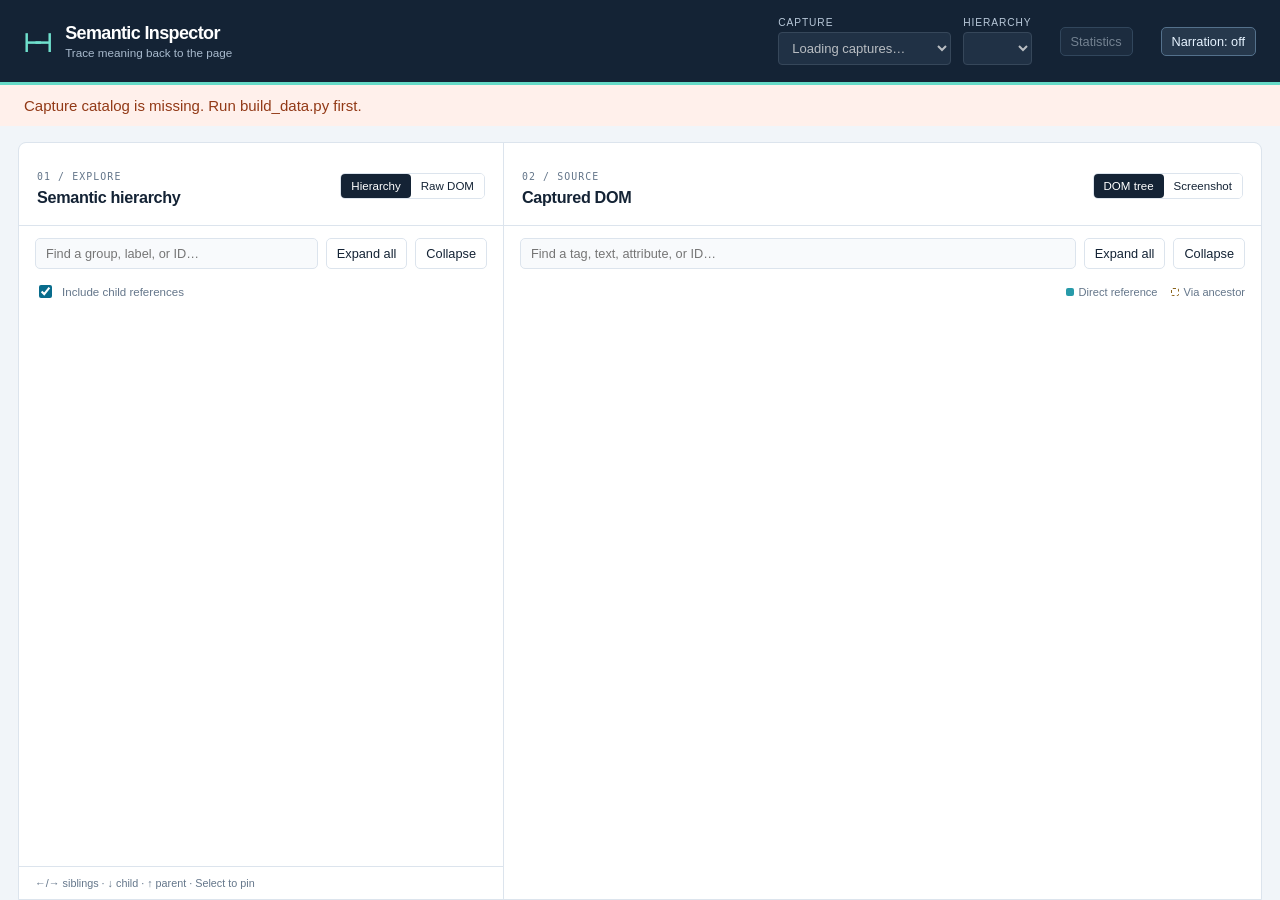
==== inspector/index.html @ 5fc7dd17 "Make the research prototype reproducible without publishing private captures Package the reusable ha" ====
<!doctype html>
<html lang="en">
<head>
  <meta charset="UTF-8">
  <meta name="viewport" content="width=device-width, initial-scale=1">
  <meta name="color-scheme" content="light">
  <title>Semantic Inspector</title>
  <link rel="icon" href="data:image/svg+xml,%3Csvg xmlns='http://www.w3.org/2000/svg' viewBox='0 0 32 32'%3E%3Crect width='32' height='32' rx='7' fill='%23142335'/%3E%3Cpath d='M8 8v16m0-8h16M24 8v16' stroke='%236fe0cd' stroke-width='3' fill='none'/%3E%3C/svg%3E">
  <link rel="stylesheet" href="style.css">
  <script type="module" src="app.mjs"></script>
</head>
<body>
  <header class="app-header">
    <div class="brand"><span class="brand-mark" aria-hidden="true">⊢⊣</span><div><h1>Semantic Inspector</h1><p>Trace meaning back to the page</p></div></div>
    <div class="dataset-controls">
      <label>Capture<select id="dataset" disabled><option>Loading captures…</option></select></label>
      <label>Hierarchy<select id="variant" disabled></select></label>
    </div>
    <button id="statistics-open" class="statistics-launch" aria-haspopup="dialog" aria-controls="statistics-dialog" disabled>Statistics</button>
    <button id="narration-toggle" class="statistics-launch" aria-pressed="false" title="Speak nodes as you navigate with arrow keys or select them">Narration: off</button>
  </header>
  <div id="load-error" class="error" role="alert" hidden></div>
  <main id="workspace" aria-busy="true">
    <section class="pane semantic-pane" aria-labelledby="semantic-title">
      <header class="pane-heading"><div><span class="eyebrow">01 / EXPLORE</span><h2 id="semantic-title">Semantic hierarchy</h2></div><div class="view-switch" role="group" aria-label="Left pane view"><button id="left-semantic-view" aria-pressed="true">Hierarchy</button><button id="left-raw-view" aria-pressed="false">Raw DOM</button></div></header>
      <div id="semantic-tools" class="pane-tools"><label class="search-label"><span class="sr-only">Find a hierarchy node</span><input id="semantic-search" type="search" placeholder="Find a group, label, or ID…" autocomplete="off"></label><button id="semantic-expand" title="Expand every hierarchy level">Expand all</button><button id="semantic-collapse" title="Collapse hierarchy">Collapse</button></div>
      <div id="raw-tools" class="pane-tools" hidden><label class="search-label"><span class="sr-only">Find a left DOM element</span><input id="raw-search" type="search" placeholder="Find a tag, text, attribute, or ID…" autocomplete="off"></label><button id="raw-expand" title="Expand every DOM level">Expand all</button><button id="raw-collapse" title="Collapse left DOM">Collapse</button></div>
      <label id="semantic-scope" class="scope-option"><input id="include-children" type="checkbox" aria-label="Include child references" checked> Include child references <span id="semantic-count" class="count"></span></label>
      <p id="raw-scope" class="scope-option" hidden></p>
      <div id="semantic-tree" class="tree" role="tree" aria-label="Semantic hierarchy" aria-describedby="tree-help"></div>
      <div id="raw-tree" class="tree dom-tree" role="tree" aria-label="Left raw DOM" aria-describedby="tree-help" hidden></div>
      <p id="tree-help" class="pane-caption">←/→ siblings · ↓ child · ↑ parent · Select to pin</p>
    </section>
    <section class="pane dom-pane" aria-labelledby="dom-title">
      <header class="pane-heading"><div><span class="eyebrow">02 / SOURCE</span><h2 id="dom-title">Captured DOM</h2></div><div class="view-switch" role="group" aria-label="Source view"><button id="dom-view" aria-pressed="true">DOM tree</button><button id="screenshot-view" aria-pressed="false">Screenshot</button></div></header>
      <div id="dom-tools" class="pane-tools"><label class="search-label"><span class="sr-only">Find a DOM element</span><input id="dom-search" type="search" placeholder="Find a tag, text, attribute, or ID…" autocomplete="off"></label><button id="dom-expand" title="Expand every DOM level">Expand all</button><button id="dom-collapse" title="Collapse DOM">Collapse</button></div>
      <div class="source-context"><span id="dom-count"></span><span class="legend"><i></i> Direct reference <i class="ancestor-dot"></i> Via ancestor</span></div>
      <div id="dom-tree" class="tree dom-tree" role="tree" aria-label="Captured DOM"></div>
      <div id="screenshot-panel" class="screenshot-panel" hidden><p id="screenshot-note"></p><div class="screenshot-stage"><img id="screenshot" alt="Captured page viewport"><div id="overlays" aria-label="Linked element bounds"></div></div><p class="pane-caption">Bounds come from the saved capture. Elements below this viewport remain available in the DOM tree.</p></div>
    </section>
  </main>
  <footer class="selection-detail" aria-label="Selected relationship" hidden>
    <div class="selection-top"><span id="selection-type" class="eyebrow">SELECT A NODE</span><span id="match-count"></span><button id="clear-selection" disabled>Clear selection</button></div>
    <div class="detail-grid"><div><h3 id="selection-title">Follow the connection</h3><p id="selection-summary">Choose a group on the left or an element on the right. Both panes highlight their relationship.</p></div><div id="source-detail"><code id="source-path"></code><p id="source-attributes"></p><p id="selection-note"></p></div></div>
    <p id="selection-navigation" class="selection-navigation" hidden></p>
  </footer>
  <dialog id="statistics-dialog" aria-labelledby="statistics-title">
    <div class="statistics-heading"><div><span class="eyebrow">STRUCTURE &amp; NAVIGATION</span><h2 id="statistics-title">Capture statistics</h2><p id="statistics-capture"></p></div><button id="statistics-close" aria-label="Close statistics">Close</button></div>
    <div id="statistics-summary" class="statistics-summary"></div>
    <p class="statistics-caveat">Tree-size reduction is measured against raw DOM elements, not a screen-reader accessibility tree. Navigation figures below are models, not measured user performance.</p>
    <h3>Reaching the same targets</h3>
    <p id="statistics-coverage" class="statistics-explanation"></p>
    <div class="statistics-table-wrap"><table class="statistics-table"><thead><tr><th>Navigation model</th><th>Median</th><th>90th percentile</th><th>Mean</th></tr></thead><tbody id="statistics-navigation"></tbody></table></div>
    <p class="statistics-explanation">Hierarchy: enter groups and pass earlier siblings. Quick navigation: an optimistic choice of next-type keys or heading keys followed by next-type keys. Target scan: source-order target stops, not screen-reader lines or Tab presses.</p>
    <details class="statistics-method"><summary>Assumptions and limitations</summary><ul id="statistics-assumptions"></ul><p>Screen readers also offer search, filtered element lists, landmarks, and other shortcuts that can outperform these models. See the <a href="https://download.nvaccess.org/releases/stable/documentation/en/userGuide.html#SingleLetterNavigation" target="_blank" rel="noopener noreferrer">NVDA navigation guide</a>. No screen-reader timing or blind-user study has been performed.</p></details>
    <div class="statistics-target-heading"><h3>Individual destinations</h3><button id="statistics-all-targets">Show all targets</button></div>
    <p id="statistics-target-note" class="statistics-explanation"></p>
    <div class="statistics-table-wrap"><table class="statistics-table targets-table"><thead><tr><th>Source target</th><th>Hierarchy steps</th><th>Quick-nav keys</th><th>Target-scan stops</th></tr></thead><tbody id="statistics-targets"></tbody></table></div>
  </dialog>
  <div id="announcement" class="sr-only" role="status" aria-live="polite" aria-atomic="true"></div>
</body>
</html>
---- inspector/style.css ----
:root{--ink:#142335;--muted:#64768a;--line:#dce4ed;--paper:#f1f5f9;--blue:#086c8c;--match:#def4f5;--match-border:#279aa9;--context:#edf3f8;--amber:#8b651d;--mono:ui-monospace,"SFMono-Regular",Consolas,monospace;font-family:"Avenir Next","Segoe UI",sans-serif;color:var(--ink);background:var(--paper);font-size:15px}
*{box-sizing:border-box}body{margin:0;height:100dvh;display:flex;flex-direction:column;min-width:320px}button,input,select{font:inherit}button,select{cursor:pointer}button{border:1px solid var(--line);border-radius:5px;padding:6px 10px;background:white;color:var(--ink);font-size:.85rem}button:hover{background:var(--context)}button:disabled{opacity:.45;cursor:default}:focus-visible{outline:3px solid #1b91d0;outline-offset:2px}input,select{min-width:0}h1,h2,h3,p{margin:0}button[hidden],[hidden]{display:none!important}.app-header{background:var(--ink);color:white;display:flex;gap:28px;align-items:center;padding:17px 24px;flex:none;border-bottom:3px solid #66dac7}.brand{display:flex;gap:13px;align-items:center;flex:none}.brand-mark{font-family:var(--mono);color:#6fe0cd;font-size:2rem;letter-spacing:-8px;padding-right:8px}.brand h1{font-size:1.2rem;letter-spacing:-.035em;font-weight:600}.brand p{font-size:.78rem;color:#a8bacd;margin-top:2px}.dataset-controls{display:flex;gap:12px;margin-left:auto;min-width:0}.dataset-controls label{display:flex;flex-direction:column;font-size:.68rem;text-transform:uppercase;letter-spacing:.09em;color:#b9c9da;gap:4px}.dataset-controls select{background:#26384c;color:white;border:1px solid #45576a;border-radius:4px;padding:7px 28px 7px 9px;max-width:270px;font-size:.87rem;text-transform:none;letter-spacing:0}.local-label{font-family:var(--mono);font-size:.65rem;color:#8da3bb;white-space:nowrap}main{display:grid;grid-template-columns:minmax(280px,39fr) minmax(340px,61fr);flex:1;min-height:0;gap:1px;background:var(--line);margin:16px 18px 0;border:1px solid var(--line);border-radius:8px 8px 0 0;overflow:hidden}.pane{min-width:0;min-height:0;display:flex;flex-direction:column;background:white}.pane-heading{display:flex;align-items:center;justify-content:space-between;gap:10px;padding:17px 18px 13px;border-bottom:1px solid var(--line);min-height:83px}.eyebrow{font-family:var(--mono);font-size:.66rem;letter-spacing:.11em;color:var(--muted)}h2{font-size:1.08rem;font-weight:600;letter-spacing:-.02em;margin-top:5px}.count{font: .72rem var(--mono);color:var(--muted)}.pane-tools{display:flex;gap:8px;padding:12px 16px 8px}.search-label{flex:1;min-width:0}.search-label input{width:100%;border:1px solid var(--line);border-radius:5px;background:#f8fafc;padding:7px 10px;font-size:.85rem}.scope-option{display:flex;gap:7px;align-items:center;font-size:.77rem;color:var(--muted);padding:4px 16px 10px;min-height:35px}.scope-option input{accent-color:var(--blue)}.source-context{font-size:.74rem;color:var(--muted);display:flex;justify-content:space-between;gap:10px;padding:4px 16px 10px;min-height:35px}.legend{display:flex;align-items:center;gap:5px;flex-wrap:wrap}.legend i{display:inline-block;width:8px;height:8px;background:var(--match-border);border-radius:2px}.legend .ancestor-dot{background:transparent;border:1px dashed var(--amber);margin-left:8px}.tree{flex:1;min-height:0;overflow:auto;padding:5px 8px 24px;scroll-padding:40px}.tree-row{position:relative;display:flex;align-items:flex-start;gap:5px;min-height:32px;padding:6px 8px 6px calc(8px + var(--depth)*15px);border:1px solid transparent;border-radius:4px;font-size:.86rem;cursor:pointer;overflow-wrap:anywhere;line-height:1.35}.tree-row:hover{background:#f0f6fb}.tree-row.selected{box-shadow:inset 3px 0 0 var(--blue)}.tree-row.match{background:var(--match);border-color:#8fd0d6}.tree-row.context{background:var(--context)}.tree-row.via{border:1px dashed var(--amber);background:#fff7e8}.tree-row.preview{border-color:var(--blue);background:#e5f6ff}.expander{border:0;background:transparent;padding:0;width:15px;flex:none;line-height:19px;color:#687d92;font-family:var(--mono);font-size:13px}.node-kind{font: .62rem var(--mono);flex:none;color:#5e8399;border:1px solid #ccdae5;padding:1px 3px;border-radius:3px;margin-top:1px}.node-kind.group{color:#166e79;border-color:#9bc8ca}.row-label{min-width:0;flex:1}.row-id{font:.66rem var(--mono);color:#7c8c9f;flex:none;max-width:95px;overflow:hidden;text-overflow:ellipsis;white-space:nowrap;margin-top:3px}.dom-tree .tree-row{font: .78rem/1.45 var(--mono);white-space:nowrap;min-width:max-content;padding-right:14px}.dom-tree .row-label{flex:none;display:flex;gap:7px}.dom-tag{color:#075e91}.dom-identity{color:#9a5a23;max-width:160px;overflow:hidden;text-overflow:ellipsis}.dom-text{color:#627286;max-width:240px;overflow:hidden;text-overflow:ellipsis}.dom-tree .row-id{margin-left:8px;max-width:none}.view-switch{display:flex;border:1px solid var(--line);border-radius:5px;flex:none}.view-switch button{border:0;border-radius:4px;font-size:.77rem}.view-switch button[aria-pressed=true]{background:var(--ink);color:white}.pane-caption{font-size:.72rem;color:var(--muted);padding:10px 16px;border-top:1px solid var(--line)}.selection-detail{margin:0 18px 16px;background:white;border:1px solid var(--line);border-top:2px solid #a8ccd2;border-radius:0 0 8px 8px;flex:none;padding:12px 18px;max-height:29vh;overflow:auto}.selection-top{display:flex;align-items:center;gap:14px}.selection-top #match-count{font-size:.76rem;color:var(--blue)}.selection-top button{margin-left:auto;font-size:.73rem;padding:4px 8px}.detail-grid{display:grid;grid-template-columns:39fr 61fr;gap:25px;margin-top:6px;min-width:0}.detail-grid>div{min-width:0}h3{font-size:.93rem;font-weight:600}.detail-grid p{font-size:.79rem;color:var(--muted);line-height:1.5;margin-top:4px}.detail-grid code{font:.73rem/1.5 var(--mono);display:block;white-space:pre-wrap;overflow-wrap:anywhere;color:var(--blue)}#source-attributes{font-family:var(--mono);color:#5b6472}#selection-note{color:var(--amber)}.screenshot-panel{flex:1;min-height:0;overflow:auto;background:#e8edf3;padding:16px}.screenshot-panel>p:first-child{font-size:.78rem;margin-bottom:12px;color:#506477}.screenshot-stage{position:relative;width:100%;background:white;box-shadow:0 4px 20px #14233514}.screenshot-stage img{width:100%;display:block}.screenshot-stage #overlays{position:absolute;inset:0;pointer-events:none}.bound{position:absolute;background:#15a2c619;border:2px solid #0694b7;pointer-events:auto;border-radius:2px;min-width:0;min-height:0;padding:0}.bound:hover,.bound:focus-visible{background:#0b94b944;border-color:#063e75}.screenshot-panel .pane-caption{padding-inline:0}.error{padding:12px 24px;background:#fff0eb;color:#923916}.empty{padding:30px 20px;color:var(--muted);font-size:.85rem}.sr-only{position:absolute;width:1px;height:1px;padding:0;margin:-1px;overflow:hidden;clip:rect(0,0,0,0);white-space:nowrap;border:0}
@media(max-width:1000px){.local-label{display:none}.app-header{gap:12px;padding:14px 18px}.dataset-controls select{max-width:210px}.pane-heading{padding:13px}.legend{display:none}.row-id{display:none}.dom-tree .row-id{display:block}}@media(max-width:720px){body{height:auto;min-height:100dvh}.app-header{flex-wrap:wrap}.dataset-controls{margin:0;width:100%}.dataset-controls label{flex:1}.dataset-controls select{max-width:100%;width:100%}main{display:flex;flex-direction:column;margin:10px 10px 0;flex:none}.pane{height:48vh;min-height:280px}.semantic-pane{border-bottom:2px solid var(--line)}.selection-detail{margin:0 10px 10px;max-height:none}.detail-grid{grid-template-columns:1fr;gap:8px}.selection-top{flex-wrap:wrap;gap:8px}.pane-heading{min-height:70px}.dom-tree .tree-row{font-size:.76rem}}
@media(prefers-reduced-motion:no-preference){.tree-row{transition:background-color .09s,border-color .09s}}
.statistics-launch{background:#26384c;color:#e6f3ff;border-color:#54718c;white-space:nowrap}.statistics-launch:hover{background:#36516d}.selection-navigation{font-size:.73rem;color:var(--blue);margin-top:7px}.statistics-heading{display:flex;justify-content:space-between;gap:16px;align-items:flex-start;margin-bottom:20px}.statistics-heading p{color:var(--muted);font-size:.85rem;margin-top:5px}#statistics-dialog{width:min(940px,calc(100vw - 32px));max-height:88dvh;border:1px solid var(--line);border-radius:10px;padding:24px;color:var(--ink);box-shadow:0 20px 80px #10233844}#statistics-dialog::backdrop{background:#12223888}.statistics-summary{display:grid;grid-template-columns:repeat(3,minmax(0,1fr));gap:12px}.statistics-card{padding:15px;background:var(--paper);border-radius:6px}.statistics-card>span{font-size:.77rem;color:var(--muted)}.statistics-card>strong{display:block;font-size:1.65rem;font-weight:600;margin:5px 0;font-variant-numeric:tabular-nums}.statistics-card p,.statistics-explanation,.statistics-caveat,.statistics-method{font-size:.81rem;line-height:1.6;color:#516478}.statistics-caveat{margin:14px 0 22px;padding-left:12px;border-left:3px solid #daa545}.statistics-explanation{margin:8px 0 12px}.statistics-table-wrap{overflow-x:auto}.statistics-table{width:100%;border-collapse:collapse;font-size:.83rem}.statistics-table th,.statistics-table td{padding:10px 9px;border-bottom:1px solid var(--line);text-align:right;font-variant-numeric:tabular-nums;vertical-align:top}.statistics-table th:first-child,.statistics-table td:first-child{text-align:left}.statistics-table th{font-weight:500}.statistics-table thead{background:var(--paper)}.statistics-method{margin:16px 0 24px}.statistics-method summary{cursor:pointer;color:var(--blue)}.statistics-method li{margin-bottom:7px}.statistics-method a{color:var(--blue)}.statistics-target-heading{display:flex;justify-content:space-between;align-items:center;gap:10px}.targets-table td:first-child{width:55%}.targets-table code{display:block;color:var(--muted);font-size:.72rem;margin-top:4px}.statistics-target-link{border:0;background:transparent;padding:0;color:var(--blue);text-align:left;line-height:1.4}.statistics-target-link:hover{text-decoration:underline;background:transparent}@media(max-width:720px){.statistics-launch{order:1;margin-left:auto}.dataset-controls{order:2}#statistics-dialog{padding:16px}.statistics-summary{grid-template-columns:1fr}.statistics-card{padding:10px 14px}.statistics-card>strong{font-size:1.35rem}.statistics-target-heading{align-items:flex-start;flex-direction:column}}
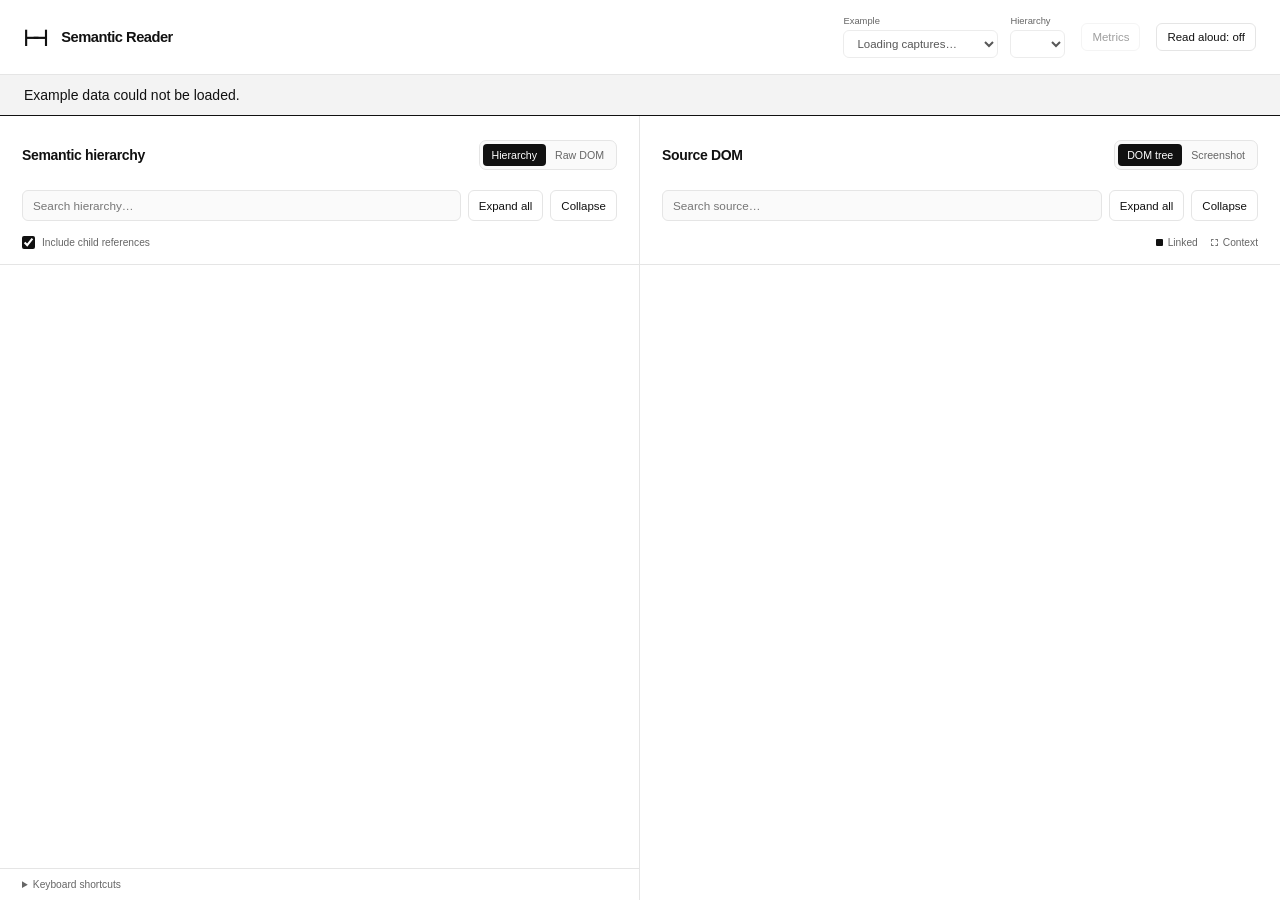
==== commit b7dc4c24: "Make the banana bread inspector shareable without exposing the local workspace Publish an explicit s" ====
--- a/inspector/index.html
+++ b/inspector/index.html
@@ -5,49 +5,50 @@
   <meta name="viewport" content="width=device-width, initial-scale=1">
   <meta name="color-scheme" content="light">
   <title>Semantic Inspector</title>
-  <link rel="icon" href="data:image/svg+xml,%3Csvg xmlns='http://www.w3.org/2000/svg' viewBox='0 0 32 32'%3E%3Crect width='32' height='32' rx='7' fill='%23142335'/%3E%3Cpath d='M8 8v16m0-8h16M24 8v16' stroke='%236fe0cd' stroke-width='3' fill='none'/%3E%3C/svg%3E">
+  <link rel="icon" href="data:image/svg+xml,%3Csvg xmlns='http://www.w3.org/2000/svg' viewBox='0 0 32 32'%3E%3Crect width='32' height='32' rx='7' fill='%23000'/%3E%3Cpath d='M8 8v16m0-8h16M24 8v16' stroke='%23fff' stroke-width='3' fill='none'/%3E%3C/svg%3E">
   <link rel="stylesheet" href="style.css">
   <script type="module" src="app.mjs"></script>
 </head>
 <body>
   <header class="app-header">
-    <div class="brand"><span class="brand-mark" aria-hidden="true">⊢⊣</span><div><h1>Semantic Inspector</h1><p>Trace meaning back to the page</p></div></div>
+    <div class="brand"><span class="brand-mark" aria-hidden="true">⊢⊣</span><div><h1>Semantic Reader</h1></div></div>
+    <span id="active-capture" class="active-capture" hidden></span>
     <div class="dataset-controls">
-      <label>Capture<select id="dataset" disabled><option>Loading captures…</option></select></label>
+      <label id="dataset-label">Example<select id="dataset" disabled><option>Loading captures…</option></select></label>
       <label>Hierarchy<select id="variant" disabled></select></label>
     </div>
-    <button id="statistics-open" class="statistics-launch" aria-haspopup="dialog" aria-controls="statistics-dialog" disabled>Statistics</button>
-    <button id="narration-toggle" class="statistics-launch" aria-pressed="false" title="Speak nodes as you navigate with arrow keys or select them">Narration: off</button>
+    <button id="statistics-open" class="statistics-launch" aria-haspopup="dialog" aria-controls="statistics-dialog" disabled>Metrics</button>
+    <button id="narration-toggle" class="statistics-launch" aria-pressed="false" title="Speak nodes as you navigate with arrow keys or select them">Read aloud: off</button>
   </header>
   <div id="load-error" class="error" role="alert" hidden></div>
   <main id="workspace" aria-busy="true">
     <section class="pane semantic-pane" aria-labelledby="semantic-title">
-      <header class="pane-heading"><div><span class="eyebrow">01 / EXPLORE</span><h2 id="semantic-title">Semantic hierarchy</h2></div><div class="view-switch" role="group" aria-label="Left pane view"><button id="left-semantic-view" aria-pressed="true">Hierarchy</button><button id="left-raw-view" aria-pressed="false">Raw DOM</button></div></header>
-      <div id="semantic-tools" class="pane-tools"><label class="search-label"><span class="sr-only">Find a hierarchy node</span><input id="semantic-search" type="search" placeholder="Find a group, label, or ID…" autocomplete="off"></label><button id="semantic-expand" title="Expand every hierarchy level">Expand all</button><button id="semantic-collapse" title="Collapse hierarchy">Collapse</button></div>
-      <div id="raw-tools" class="pane-tools" hidden><label class="search-label"><span class="sr-only">Find a left DOM element</span><input id="raw-search" type="search" placeholder="Find a tag, text, attribute, or ID…" autocomplete="off"></label><button id="raw-expand" title="Expand every DOM level">Expand all</button><button id="raw-collapse" title="Collapse left DOM">Collapse</button></div>
+      <header class="pane-heading"><div><h2 id="semantic-title">Semantic hierarchy</h2></div><div class="view-switch" role="group" aria-label="Left pane view"><button id="left-semantic-view" aria-pressed="true">Hierarchy</button><button id="left-raw-view" aria-pressed="false">Raw DOM</button></div></header>
+      <div id="semantic-tools" class="pane-tools"><label class="search-label"><span class="sr-only">Find a hierarchy node</span><input id="semantic-search" type="search" placeholder="Search hierarchy…" autocomplete="off"></label><button id="semantic-expand" title="Expand every hierarchy level">Expand all</button><button id="semantic-collapse" title="Collapse hierarchy">Collapse</button></div>
+      <div id="raw-tools" class="pane-tools" hidden><label class="search-label"><span class="sr-only">Find a left DOM element</span><input id="raw-search" type="search" placeholder="Search source…" autocomplete="off"></label><button id="raw-expand" title="Expand every DOM level">Expand all</button><button id="raw-collapse" title="Collapse left DOM">Collapse</button></div>
       <label id="semantic-scope" class="scope-option"><input id="include-children" type="checkbox" aria-label="Include child references" checked> Include child references <span id="semantic-count" class="count"></span></label>
       <p id="raw-scope" class="scope-option" hidden></p>
       <div id="semantic-tree" class="tree" role="tree" aria-label="Semantic hierarchy" aria-describedby="tree-help"></div>
       <div id="raw-tree" class="tree dom-tree" role="tree" aria-label="Left raw DOM" aria-describedby="tree-help" hidden></div>
-      <p id="tree-help" class="pane-caption">←/→ siblings · ↓ child · ↑ parent · Select to pin</p>
+      <details class="keyboard-help"><summary>Keyboard shortcuts</summary><p id="tree-help">← / → Siblings · ↓ Child · ↑ Parent · Enter Select</p></details>
     </section>
     <section class="pane dom-pane" aria-labelledby="dom-title">
-      <header class="pane-heading"><div><span class="eyebrow">02 / SOURCE</span><h2 id="dom-title">Captured DOM</h2></div><div class="view-switch" role="group" aria-label="Source view"><button id="dom-view" aria-pressed="true">DOM tree</button><button id="screenshot-view" aria-pressed="false">Screenshot</button></div></header>
-      <div id="dom-tools" class="pane-tools"><label class="search-label"><span class="sr-only">Find a DOM element</span><input id="dom-search" type="search" placeholder="Find a tag, text, attribute, or ID…" autocomplete="off"></label><button id="dom-expand" title="Expand every DOM level">Expand all</button><button id="dom-collapse" title="Collapse DOM">Collapse</button></div>
-      <div class="source-context"><span id="dom-count"></span><span class="legend"><i></i> Direct reference <i class="ancestor-dot"></i> Via ancestor</span></div>
+      <header class="pane-heading"><div><h2 id="dom-title">Source DOM</h2></div><div class="view-switch" role="group" aria-label="Source view"><button id="dom-view" aria-pressed="true">DOM tree</button><button id="screenshot-view" aria-pressed="false">Screenshot</button></div></header>
+      <div id="dom-tools" class="pane-tools"><label class="search-label"><span class="sr-only">Find a DOM element</span><input id="dom-search" type="search" placeholder="Search source…" autocomplete="off"></label><button id="dom-expand" title="Expand every DOM level">Expand all</button><button id="dom-collapse" title="Collapse DOM">Collapse</button></div>
+      <div class="source-context"><span id="dom-count"></span><span class="legend"><i></i> Linked <i class="ancestor-dot"></i> Context</span></div>
       <div id="dom-tree" class="tree dom-tree" role="tree" aria-label="Captured DOM"></div>
-      <div id="screenshot-panel" class="screenshot-panel" hidden><p id="screenshot-note"></p><div class="screenshot-stage"><img id="screenshot" alt="Captured page viewport"><div id="overlays" aria-label="Linked element bounds"></div></div><p class="pane-caption">Bounds come from the saved capture. Elements below this viewport remain available in the DOM tree.</p></div>
+      <div id="screenshot-panel" class="screenshot-panel" hidden><p id="screenshot-note"></p><div class="screenshot-stage"><img id="screenshot" alt="Captured page viewport"><div id="overlays" aria-label="Linked element bounds"></div></div><p class="pane-caption">Saved viewport · approximate bounds.</p></div>
     </section>
   </main>
   <footer class="selection-detail" aria-label="Selected relationship" hidden>
     <div class="selection-top"><span id="selection-type" class="eyebrow">SELECT A NODE</span><span id="match-count"></span><button id="clear-selection" disabled>Clear selection</button></div>
-    <div class="detail-grid"><div><h3 id="selection-title">Follow the connection</h3><p id="selection-summary">Choose a group on the left or an element on the right. Both panes highlight their relationship.</p></div><div id="source-detail"><code id="source-path"></code><p id="source-attributes"></p><p id="selection-note"></p></div></div>
+    <div class="detail-grid"><div><h3 id="selection-title">Follow the connection</h3><p id="selection-summary">Choose a group on the left or an element on the right. Both panes highlight their relationship.</p></div><details id="source-detail"><summary>Source details</summary><code id="source-path"></code><p id="source-attributes"></p><p id="selection-note"></p></details></div>
     <p id="selection-navigation" class="selection-navigation" hidden></p>
   </footer>
   <dialog id="statistics-dialog" aria-labelledby="statistics-title">
     <div class="statistics-heading"><div><span class="eyebrow">STRUCTURE &amp; NAVIGATION</span><h2 id="statistics-title">Capture statistics</h2><p id="statistics-capture"></p></div><button id="statistics-close" aria-label="Close statistics">Close</button></div>
     <div id="statistics-summary" class="statistics-summary"></div>
-    <p class="statistics-caveat">Tree-size reduction is measured against raw DOM elements, not a screen-reader accessibility tree. Navigation figures below are models, not measured user performance.</p>
+    <p class="statistics-caveat">Estimates from the saved DOM, not measured screen-reader performance.</p>
     <h3>Reaching the same targets</h3>
     <p id="statistics-coverage" class="statistics-explanation"></p>
     <div class="statistics-table-wrap"><table class="statistics-table"><thead><tr><th>Navigation model</th><th>Median</th><th>90th percentile</th><th>Mean</th></tr></thead><tbody id="statistics-navigation"></tbody></table></div>
--- a/inspector/style.css
+++ b/inspector/style.css
@@ -1,5 +1,164 @@
-:root{--ink:#142335;--muted:#64768a;--line:#dce4ed;--paper:#f1f5f9;--blue:#086c8c;--match:#def4f5;--match-border:#279aa9;--context:#edf3f8;--amber:#8b651d;--mono:ui-monospace,"SFMono-Regular",Consolas,monospace;font-family:"Avenir Next","Segoe UI",sans-serif;color:var(--ink);background:var(--paper);font-size:15px}
-*{box-sizing:border-box}body{margin:0;height:100dvh;display:flex;flex-direction:column;min-width:320px}button,input,select{font:inherit}button,select{cursor:pointer}button{border:1px solid var(--line);border-radius:5px;padding:6px 10px;background:white;color:var(--ink);font-size:.85rem}button:hover{background:var(--context)}button:disabled{opacity:.45;cursor:default}:focus-visible{outline:3px solid #1b91d0;outline-offset:2px}input,select{min-width:0}h1,h2,h3,p{margin:0}button[hidden],[hidden]{display:none!important}.app-header{background:var(--ink);color:white;display:flex;gap:28px;align-items:center;padding:17px 24px;flex:none;border-bottom:3px solid #66dac7}.brand{display:flex;gap:13px;align-items:center;flex:none}.brand-mark{font-family:var(--mono);color:#6fe0cd;font-size:2rem;letter-spacing:-8px;padding-right:8px}.brand h1{font-size:1.2rem;letter-spacing:-.035em;font-weight:600}.brand p{font-size:.78rem;color:#a8bacd;margin-top:2px}.dataset-controls{display:flex;gap:12px;margin-left:auto;min-width:0}.dataset-controls label{display:flex;flex-direction:column;font-size:.68rem;text-transform:uppercase;letter-spacing:.09em;color:#b9c9da;gap:4px}.dataset-controls select{background:#26384c;color:white;border:1px solid #45576a;border-radius:4px;padding:7px 28px 7px 9px;max-width:270px;font-size:.87rem;text-transform:none;letter-spacing:0}.local-label{font-family:var(--mono);font-size:.65rem;color:#8da3bb;white-space:nowrap}main{display:grid;grid-template-columns:minmax(280px,39fr) minmax(340px,61fr);flex:1;min-height:0;gap:1px;background:var(--line);margin:16px 18px 0;border:1px solid var(--line);border-radius:8px 8px 0 0;overflow:hidden}.pane{min-width:0;min-height:0;display:flex;flex-direction:column;background:white}.pane-heading{display:flex;align-items:center;justify-content:space-between;gap:10px;padding:17px 18px 13px;border-bottom:1px solid var(--line);min-height:83px}.eyebrow{font-family:var(--mono);font-size:.66rem;letter-spacing:.11em;color:var(--muted)}h2{font-size:1.08rem;font-weight:600;letter-spacing:-.02em;margin-top:5px}.count{font: .72rem var(--mono);color:var(--muted)}.pane-tools{display:flex;gap:8px;padding:12px 16px 8px}.search-label{flex:1;min-width:0}.search-label input{width:100%;border:1px solid var(--line);border-radius:5px;background:#f8fafc;padding:7px 10px;font-size:.85rem}.scope-option{display:flex;gap:7px;align-items:center;font-size:.77rem;color:var(--muted);padding:4px 16px 10px;min-height:35px}.scope-option input{accent-color:var(--blue)}.source-context{font-size:.74rem;color:var(--muted);display:flex;justify-content:space-between;gap:10px;padding:4px 16px 10px;min-height:35px}.legend{display:flex;align-items:center;gap:5px;flex-wrap:wrap}.legend i{display:inline-block;width:8px;height:8px;background:var(--match-border);border-radius:2px}.legend .ancestor-dot{background:transparent;border:1px dashed var(--amber);margin-left:8px}.tree{flex:1;min-height:0;overflow:auto;padding:5px 8px 24px;scroll-padding:40px}.tree-row{position:relative;display:flex;align-items:flex-start;gap:5px;min-height:32px;padding:6px 8px 6px calc(8px + var(--depth)*15px);border:1px solid transparent;border-radius:4px;font-size:.86rem;cursor:pointer;overflow-wrap:anywhere;line-height:1.35}.tree-row:hover{background:#f0f6fb}.tree-row.selected{box-shadow:inset 3px 0 0 var(--blue)}.tree-row.match{background:var(--match);border-color:#8fd0d6}.tree-row.context{background:var(--context)}.tree-row.via{border:1px dashed var(--amber);background:#fff7e8}.tree-row.preview{border-color:var(--blue);background:#e5f6ff}.expander{border:0;background:transparent;padding:0;width:15px;flex:none;line-height:19px;color:#687d92;font-family:var(--mono);font-size:13px}.node-kind{font: .62rem var(--mono);flex:none;color:#5e8399;border:1px solid #ccdae5;padding:1px 3px;border-radius:3px;margin-top:1px}.node-kind.group{color:#166e79;border-color:#9bc8ca}.row-label{min-width:0;flex:1}.row-id{font:.66rem var(--mono);color:#7c8c9f;flex:none;max-width:95px;overflow:hidden;text-overflow:ellipsis;white-space:nowrap;margin-top:3px}.dom-tree .tree-row{font: .78rem/1.45 var(--mono);white-space:nowrap;min-width:max-content;padding-right:14px}.dom-tree .row-label{flex:none;display:flex;gap:7px}.dom-tag{color:#075e91}.dom-identity{color:#9a5a23;max-width:160px;overflow:hidden;text-overflow:ellipsis}.dom-text{color:#627286;max-width:240px;overflow:hidden;text-overflow:ellipsis}.dom-tree .row-id{margin-left:8px;max-width:none}.view-switch{display:flex;border:1px solid var(--line);border-radius:5px;flex:none}.view-switch button{border:0;border-radius:4px;font-size:.77rem}.view-switch button[aria-pressed=true]{background:var(--ink);color:white}.pane-caption{font-size:.72rem;color:var(--muted);padding:10px 16px;border-top:1px solid var(--line)}.selection-detail{margin:0 18px 16px;background:white;border:1px solid var(--line);border-top:2px solid #a8ccd2;border-radius:0 0 8px 8px;flex:none;padding:12px 18px;max-height:29vh;overflow:auto}.selection-top{display:flex;align-items:center;gap:14px}.selection-top #match-count{font-size:.76rem;color:var(--blue)}.selection-top button{margin-left:auto;font-size:.73rem;padding:4px 8px}.detail-grid{display:grid;grid-template-columns:39fr 61fr;gap:25px;margin-top:6px;min-width:0}.detail-grid>div{min-width:0}h3{font-size:.93rem;font-weight:600}.detail-grid p{font-size:.79rem;color:var(--muted);line-height:1.5;margin-top:4px}.detail-grid code{font:.73rem/1.5 var(--mono);display:block;white-space:pre-wrap;overflow-wrap:anywhere;color:var(--blue)}#source-attributes{font-family:var(--mono);color:#5b6472}#selection-note{color:var(--amber)}.screenshot-panel{flex:1;min-height:0;overflow:auto;background:#e8edf3;padding:16px}.screenshot-panel>p:first-child{font-size:.78rem;margin-bottom:12px;color:#506477}.screenshot-stage{position:relative;width:100%;background:white;box-shadow:0 4px 20px #14233514}.screenshot-stage img{width:100%;display:block}.screenshot-stage #overlays{position:absolute;inset:0;pointer-events:none}.bound{position:absolute;background:#15a2c619;border:2px solid #0694b7;pointer-events:auto;border-radius:2px;min-width:0;min-height:0;padding:0}.bound:hover,.bound:focus-visible{background:#0b94b944;border-color:#063e75}.screenshot-panel .pane-caption{padding-inline:0}.error{padding:12px 24px;background:#fff0eb;color:#923916}.empty{padding:30px 20px;color:var(--muted);font-size:.85rem}.sr-only{position:absolute;width:1px;height:1px;padding:0;margin:-1px;overflow:hidden;clip:rect(0,0,0,0);white-space:nowrap;border:0}
-@media(max-width:1000px){.local-label{display:none}.app-header{gap:12px;padding:14px 18px}.dataset-controls select{max-width:210px}.pane-heading{padding:13px}.legend{display:none}.row-id{display:none}.dom-tree .row-id{display:block}}@media(max-width:720px){body{height:auto;min-height:100dvh}.app-header{flex-wrap:wrap}.dataset-controls{margin:0;width:100%}.dataset-controls label{flex:1}.dataset-controls select{max-width:100%;width:100%}main{display:flex;flex-direction:column;margin:10px 10px 0;flex:none}.pane{height:48vh;min-height:280px}.semantic-pane{border-bottom:2px solid var(--line)}.selection-detail{margin:0 10px 10px;max-height:none}.detail-grid{grid-template-columns:1fr;gap:8px}.selection-top{flex-wrap:wrap;gap:8px}.pane-heading{min-height:70px}.dom-tree .tree-row{font-size:.76rem}}
-@media(prefers-reduced-motion:no-preference){.tree-row{transition:background-color .09s,border-color .09s}}
-.statistics-launch{background:#26384c;color:#e6f3ff;border-color:#54718c;white-space:nowrap}.statistics-launch:hover{background:#36516d}.selection-navigation{font-size:.73rem;color:var(--blue);margin-top:7px}.statistics-heading{display:flex;justify-content:space-between;gap:16px;align-items:flex-start;margin-bottom:20px}.statistics-heading p{color:var(--muted);font-size:.85rem;margin-top:5px}#statistics-dialog{width:min(940px,calc(100vw - 32px));max-height:88dvh;border:1px solid var(--line);border-radius:10px;padding:24px;color:var(--ink);box-shadow:0 20px 80px #10233844}#statistics-dialog::backdrop{background:#12223888}.statistics-summary{display:grid;grid-template-columns:repeat(3,minmax(0,1fr));gap:12px}.statistics-card{padding:15px;background:var(--paper);border-radius:6px}.statistics-card>span{font-size:.77rem;color:var(--muted)}.statistics-card>strong{display:block;font-size:1.65rem;font-weight:600;margin:5px 0;font-variant-numeric:tabular-nums}.statistics-card p,.statistics-explanation,.statistics-caveat,.statistics-method{font-size:.81rem;line-height:1.6;color:#516478}.statistics-caveat{margin:14px 0 22px;padding-left:12px;border-left:3px solid #daa545}.statistics-explanation{margin:8px 0 12px}.statistics-table-wrap{overflow-x:auto}.statistics-table{width:100%;border-collapse:collapse;font-size:.83rem}.statistics-table th,.statistics-table td{padding:10px 9px;border-bottom:1px solid var(--line);text-align:right;font-variant-numeric:tabular-nums;vertical-align:top}.statistics-table th:first-child,.statistics-table td:first-child{text-align:left}.statistics-table th{font-weight:500}.statistics-table thead{background:var(--paper)}.statistics-method{margin:16px 0 24px}.statistics-method summary{cursor:pointer;color:var(--blue)}.statistics-method li{margin-bottom:7px}.statistics-method a{color:var(--blue)}.statistics-target-heading{display:flex;justify-content:space-between;align-items:center;gap:10px}.targets-table td:first-child{width:55%}.targets-table code{display:block;color:var(--muted);font-size:.72rem;margin-top:4px}.statistics-target-link{border:0;background:transparent;padding:0;color:var(--blue);text-align:left;line-height:1.4}.statistics-target-link:hover{text-decoration:underline;background:transparent}@media(max-width:720px){.statistics-launch{order:1;margin-left:auto}.dataset-controls{order:2}#statistics-dialog{padding:16px}.statistics-summary{grid-template-columns:1fr}.statistics-card{padding:10px 14px}.statistics-card>strong{font-size:1.35rem}.statistics-target-heading{align-items:flex-start;flex-direction:column}}
+:root {
+  --ink: #111;
+  --muted: #666;
+  --line: #e5e5e5;
+  --paper: #fafafa;
+  --blue: #111;
+  --match: #f0f0f0;
+  --match-border: #111;
+  --context: #f7f7f7;
+  --amber: #666;
+  --mono: ui-monospace, 'SFMono-Regular', Consolas, monospace;
+  font-family: 'Geist', -apple-system, BlinkMacSystemFont, 'Segoe UI', sans-serif;
+  font-size: 14px;
+  color: var(--ink);
+  background: white;
+}
+* { box-sizing: border-box; }
+body { margin: 0; height: 100dvh; display: flex; flex-direction: column; min-width: 320px; }
+button, input, select { font: inherit; }
+button, select, summary { cursor: pointer; }
+button { border: 1px solid var(--line); border-radius: 6px; padding: 7px 10px; background: white; color: var(--ink); font-size: .82rem; white-space: nowrap; }
+button:hover { background: var(--context); border-color: #b5b5b5; }
+button:disabled { opacity: .4; cursor: default; }
+:focus-visible { outline: 2px solid #111; outline-offset: 3px; }
+input, select { min-width: 0; }
+h1, h2, h3, p { margin: 0; }
+a { color: inherit; }
+[hidden] { display: none !important; }
+.app-header { display: flex; align-items: center; gap: 16px; padding: 16px 24px; min-height: 74px; border-bottom: 1px solid var(--line); flex: none; }
+.brand { display: flex; align-items: center; gap: 13px; flex: none; }
+.brand-mark { font: 26px var(--mono); letter-spacing: -7px; padding-right: 7px; }
+.brand h1 { font-size: 1.05rem; font-weight: 600; letter-spacing: -.035em; }
+.active-capture { padding-left: 18px; margin-left: 2px; border-left: 1px solid var(--line); color: var(--muted); font-size: .9rem; }
+.dataset-controls { display: flex; gap: 12px; margin-left: auto; min-width: 0; }
+.dataset-controls label { display: flex; flex-direction: column; gap: 4px; color: var(--muted); font-size: .67rem; }
+.dataset-controls select { border: 1px solid var(--line); border-radius: 6px; background: white; padding: 6px 24px 6px 9px; max-width: 275px; font-size: .82rem; color: var(--ink); }
+.statistics-launch { background: white; }
+main { display: grid; grid-template-columns: minmax(280px, 1fr) minmax(340px, 1fr); flex: 1; min-height: 0; overflow: hidden; }
+.pane { min-width: 0; min-height: 0; display: flex; flex-direction: column; background: white; }
+.semantic-pane { border-right: 1px solid var(--line); }
+.pane-heading { display: flex; align-items: center; justify-content: space-between; gap: 10px; padding: 20px 22px 16px; min-height: 74px; }
+h2 { font-size: 1rem; font-weight: 600; letter-spacing: -.025em; }
+.eyebrow { font: .65rem var(--mono); letter-spacing: .06em; color: var(--muted); }
+.count { font: .7rem var(--mono); color: var(--muted); margin-left: auto; }
+.pane-tools { display: flex; gap: 7px; padding: 0 22px 12px; }
+.search-label { flex: 1; min-width: 0; }
+.search-label input { width: 100%; border: 1px solid var(--line); border-radius: 6px; background: var(--paper); padding: 8px 10px; font-size: .84rem; color: var(--ink); }
+.search-label input::placeholder { color: #767676; }
+.scope-option, .source-context { display: flex; align-items: center; gap: 7px; padding: 0 22px 13px; min-height: 32px; font-size: .73rem; color: var(--muted); border-bottom: 1px solid var(--line); }
+.scope-option input { accent-color: #111; margin: 0; }
+.source-context { justify-content: space-between; }
+.legend { display: flex; align-items: center; gap: 5px; }
+.legend i { display: inline-block; width: 7px; height: 7px; background: #111; border-radius: 1px; }
+.legend .ancestor-dot { background: transparent; border: 1px dashed #777; margin-left: 8px; }
+.tree { flex: 1; min-height: 0; overflow: auto; padding: 12px 12px 28px; scroll-padding: 30px; }
+.tree-row { position: relative; display: flex; align-items: flex-start; gap: 6px; min-height: 34px; padding: 7px 8px 7px calc(8px + var(--depth) * 16px); border: 1px solid transparent; border-radius: 5px; font-size: .87rem; cursor: pointer; overflow-wrap: anywhere; line-height: 1.4; }
+.tree-row:hover { background: #f7f7f7; }
+.tree-row.match { background: var(--match); border-color: #c5c5c5; }
+.tree-row.context { background: var(--context); }
+.tree-row.via { border: 1px dashed #777; background: #fafafa; }
+.tree-row.preview { border-color: #888; background: #f4f4f4; }
+.tree-row.selected { background: #111; border-color: #111; color: white; }
+.tree-row.selected .row-id, .tree-row.selected .node-kind, .tree-row.selected .expander,
+.tree-row.selected .dom-tag, .tree-row.selected .dom-text, .tree-row.selected .dom-identity { color: #eee; border-color: #777; }
+.expander { border: 0; background: transparent; padding: 0; width: 15px; flex: none; line-height: 19px; color: #777; font: 13px/19px var(--mono); }
+.node-kind { font: .6rem var(--mono); flex: none; color: #777; border: 1px solid #ddd; padding: 1px 3px; border-radius: 3px; margin-top: 2px; }
+.node-kind.group { color: #444; }
+.row-label { min-width: 0; flex: 1; }
+.row-id { font: .64rem var(--mono); color: #777; flex: none; max-width: 90px; overflow: hidden; text-overflow: ellipsis; white-space: nowrap; margin-top: 3px; }
+.dom-tree .tree-row { font: .76rem/1.5 var(--mono); white-space: nowrap; min-width: max-content; padding-right: 14px; }
+.dom-tree .row-label { flex: none; display: flex; gap: 8px; }
+.dom-tag { color: #222; }
+.dom-identity { color: #555; max-width: 160px; overflow: hidden; text-overflow: ellipsis; }
+.dom-text { color: #777; max-width: 260px; overflow: hidden; text-overflow: ellipsis; }
+.dom-tree .row-id { margin-left: 8px; max-width: none; }
+.view-switch { display: flex; padding: 3px; border: 1px solid var(--line); border-radius: 7px; flex: none; background: #fafafa; }
+.view-switch button { border: 0; background: transparent; border-radius: 4px; font-size: .76rem; padding: 5px 9px; color: var(--muted); }
+.view-switch button[aria-pressed=true] { background: #111; color: white; }
+.keyboard-help { border-top: 1px solid var(--line); padding: 10px 22px; color: var(--muted); font-size: .73rem; }
+.keyboard-help p { padding-top: 8px; }
+.pane-caption { font-size: .73rem; color: var(--muted); padding: 12px 0; }
+.selection-detail { border-top: 1px solid var(--line); background: #fafafa; flex: none; padding: 14px 24px; max-height: 28vh; overflow: auto; }
+.selection-top { display: flex; align-items: center; gap: 14px; }
+.selection-top #match-count { font-size: .73rem; color: var(--muted); }
+.selection-top button { margin-left: auto; font-size: .73rem; padding: 4px 8px; }
+.detail-grid { display: grid; grid-template-columns: 1fr 1fr; gap: 26px; margin-top: 8px; min-width: 0; }
+.detail-grid > * { min-width: 0; }
+h3 { font-size: .91rem; font-weight: 600; }
+.detail-grid p { font-size: .78rem; color: var(--muted); line-height: 1.55; margin-top: 5px; }
+.detail-grid code { display: block; font: .73rem/1.5 var(--mono); white-space: pre-wrap; overflow-wrap: anywhere; margin-top: 8px; }
+#source-detail summary { font-size: .78rem; }
+#source-attributes { font-family: var(--mono); }
+.selection-navigation { font-size: .73rem; line-height: 1.5; color: var(--muted); margin-top: 8px; }
+.screenshot-panel { flex: 1; min-height: 0; overflow: auto; background: #fafafa; padding: 20px; }
+.screenshot-panel > p:first-child { font-size: .75rem; margin-bottom: 12px; color: var(--muted); }
+.screenshot-stage { position: relative; width: 100%; background: white; border: 1px solid var(--line); }
+.screenshot-stage img { width: 100%; display: block; }
+.screenshot-stage #overlays { position: absolute; inset: 0; pointer-events: none; }
+.bound { position: absolute; background: #00000012; border: 2px solid #111; pointer-events: auto; border-radius: 2px; min-width: 0; min-height: 0; padding: 0; }
+.bound:hover, .bound:focus-visible { background: #00000025; border-color: #111; }
+.error { padding: 12px 24px; background: #f3f3f3; border-bottom: 1px solid #111; color: #111; }
+.empty { padding: 30px 20px; color: var(--muted); font-size: .85rem; }
+.sr-only { position: absolute; width: 1px; height: 1px; padding: 0; margin: -1px; overflow: hidden; clip: rect(0, 0, 0, 0); white-space: nowrap; border: 0; }
+.statistics-heading { display: flex; justify-content: space-between; gap: 16px; align-items: flex-start; margin-bottom: 20px; }
+.statistics-heading p { color: var(--muted); font-size: .83rem; margin-top: 6px; }
+#statistics-dialog { width: min(940px, calc(100vw - 32px)); max-height: 88dvh; border: 1px solid var(--line); border-radius: 12px; padding: 26px; color: var(--ink); box-shadow: 0 20px 80px #00000022; }
+#statistics-dialog::backdrop { background: #00000066; }
+.statistics-summary { display: grid; grid-template-columns: repeat(3, minmax(0, 1fr)); gap: 12px; }
+.statistics-card { padding: 15px; background: var(--paper); border: 1px solid var(--line); border-radius: 7px; }
+.statistics-card > span { font-size: .77rem; color: var(--muted); }
+.statistics-card > strong { display: block; font-size: 1.65rem; font-weight: 600; margin: 6px 0; font-variant-numeric: tabular-nums; }
+.statistics-card p, .statistics-explanation, .statistics-caveat, .statistics-method { font-size: .81rem; line-height: 1.6; color: var(--muted); }
+.statistics-caveat { margin: 16px 0 22px; }
+.statistics-explanation { margin: 8px 0 12px; }
+.statistics-table-wrap { overflow-x: auto; }
+.statistics-table { width: 100%; border-collapse: collapse; font-size: .83rem; }
+.statistics-table th, .statistics-table td { padding: 10px 9px; border-bottom: 1px solid var(--line); text-align: right; font-variant-numeric: tabular-nums; vertical-align: top; }
+.statistics-table th:first-child, .statistics-table td:first-child { text-align: left; }
+.statistics-table th { font-weight: 500; }
+.statistics-table thead { background: var(--paper); }
+.statistics-method { margin: 16px 0 24px; }
+.statistics-method summary { color: var(--ink); }
+.statistics-method li { margin-bottom: 7px; }
+.statistics-target-heading { display: flex; justify-content: space-between; align-items: center; gap: 10px; }
+.targets-table td:first-child { width: 55%; }
+.targets-table code { display: block; color: var(--muted); font-size: .72rem; margin-top: 4px; }
+.statistics-target-link { border: 0; background: transparent; padding: 0; color: var(--ink); text-align: left; line-height: 1.4; }
+.statistics-target-link:hover { text-decoration: underline; background: transparent; }
+@media (max-width: 1100px) {
+  .app-header { gap: 12px; padding: 14px 18px; flex-wrap: wrap; }
+  .dataset-controls select { max-width: 210px; }
+  .pane-heading { padding: 16px 14px; }
+  .pane-tools { padding-inline: 14px; }
+  .scope-option, .source-context { padding-inline: 14px; }
+  .legend { display: none; }
+  .row-id { display: none; }
+  .dom-tree .row-id { display: block; }
+}
+@media (max-width: 720px) {
+  body { height: auto; min-height: 100dvh; }
+  .app-header { padding: 14px; gap: 12px; }
+  .active-capture { margin-left: auto; font-size: .8rem; }
+  .dataset-controls { order: 2; width: 100%; margin: 0; }
+  .dataset-controls label { flex: 1; }
+  .dataset-controls select { max-width: 100%; width: 100%; }
+  main { display: flex; flex-direction: column; flex: none; }
+  .pane { height: 55vh; min-height: 320px; }
+  .semantic-pane { border-right: 0; border-bottom: 1px solid var(--line); }
+  .pane-heading { gap: 7px; min-height: 70px; }
+  .pane-tools { gap: 5px; }
+  .pane-tools button { padding: 7px; font-size: .75rem; }
+  .view-switch button { font-size: .71rem; padding-inline: 7px; }
+  .selection-detail { padding: 14px; max-height: none; }
+  .detail-grid { grid-template-columns: 1fr; gap: 12px; }
+  .selection-top { flex-wrap: wrap; gap: 8px; }
+  #statistics-dialog { padding: 18px; }
+  .statistics-summary { grid-template-columns: 1fr; }
+  .statistics-card { padding: 10px 14px; }
+  .statistics-card > strong { font-size: 1.35rem; }
+  .statistics-target-heading { align-items: flex-start; flex-direction: column; gap: 10px; }
+}
+@media (prefers-reduced-motion: no-preference) {
+  button, .tree-row { transition: background-color .1s, border-color .1s; }
+}
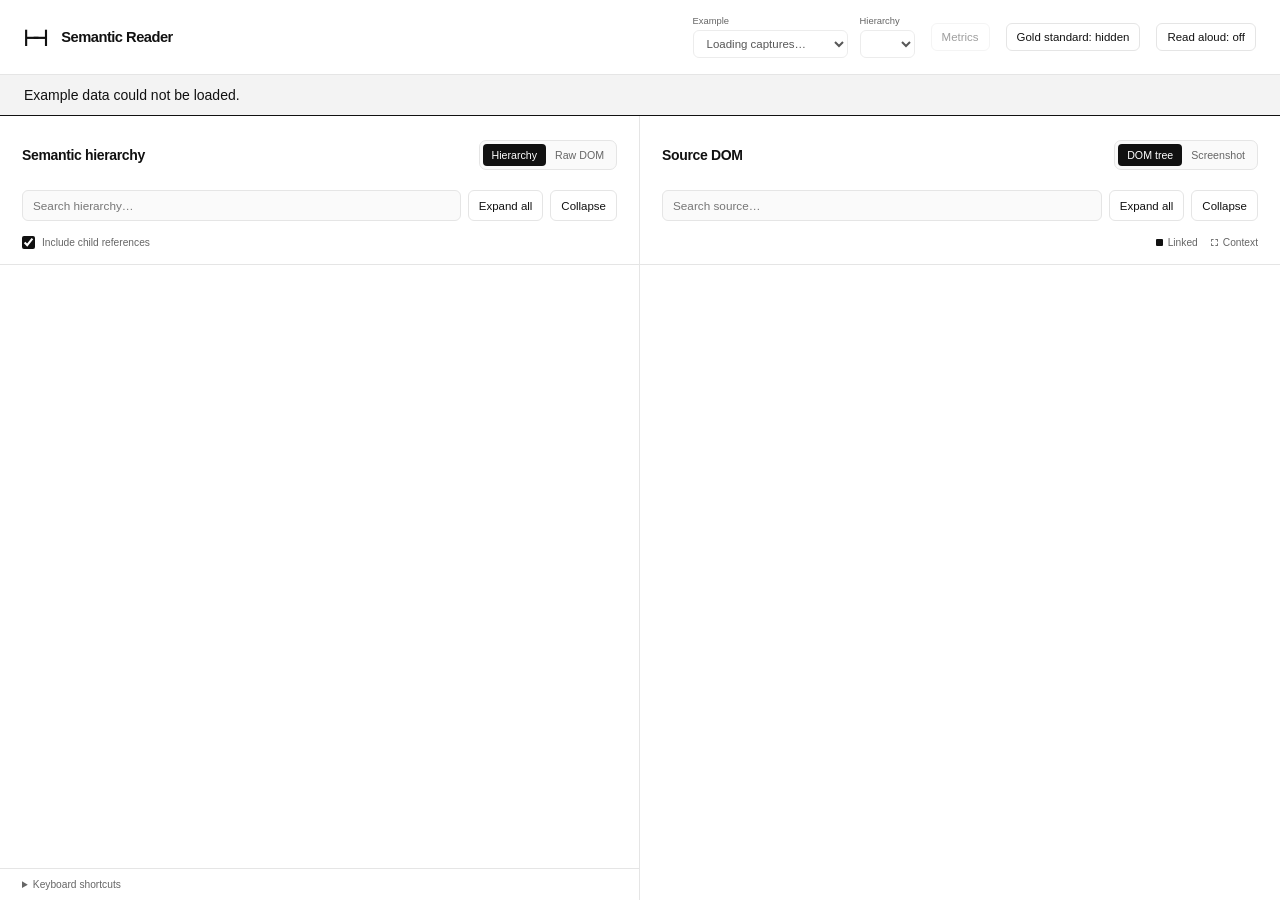
==== commit 091b5cfc: "Add a gold-standard visibility setting to the inspector Variants that carry a `setting` key in the c" ====
--- a/inspector/index.html
+++ b/inspector/index.html
@@ -18,6 +18,7 @@
       <label>Hierarchy<select id="variant" disabled></select></label>
     </div>
     <button id="statistics-open" class="statistics-launch" aria-haspopup="dialog" aria-controls="statistics-dialog" disabled>Metrics</button>
+    <button id="gold-toggle" class="statistics-launch" aria-pressed="false" title="Show or hide authored gold-standard hierarchies in the Hierarchy menu; remembered in this browser, or set ?gold=1 in the URL">Gold standard: hidden</button>
     <button id="narration-toggle" class="statistics-launch" aria-pressed="false" title="Speak nodes as you navigate with arrow keys or select them">Read aloud: off</button>
   </header>
   <div id="load-error" class="error" role="alert" hidden></div>
